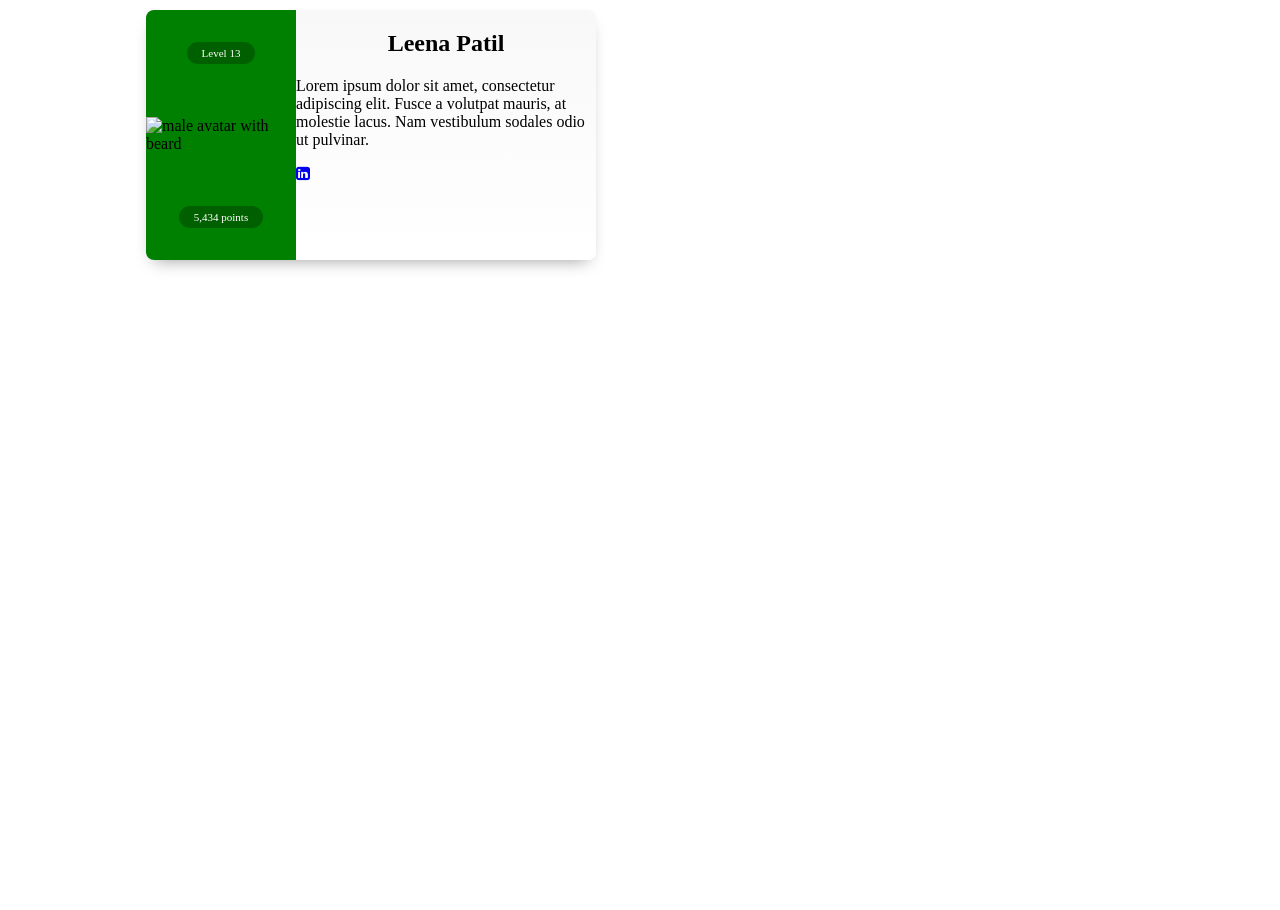
==== classtask/index.html @ e843bd2c "add cards" ====
<!DOCTYPE html>
<html lang="en">
<head>
    <meta charset="UTF-8">
    <meta name="viewport" content="width=device-width, initial-scale=1.0">
    <title>Class task</title>
     <link
      rel="stylesheet"
      href="https://cdnjs.cloudflare.com/ajax/libs/font-awesome/4.7.0/css/font-awesome.min.css"
    />
    <link href="style.css" rel="stylesheet">
</head>
<body>
    <!-- container for all cards -->
    <section class="container">
        <!-- build card container here -->
        <div class="card">
            <div class="left-info" style="--background-color: green">
                <div class="center-horizontally">
                    <p id="user-level">Level 13</p>
                </div>
                <div>
                    <img src="https://cdn-icons-png.flaticon.com/512/147/147144.png" alt="male avatar with beard">
                </div>
                <div class="center-horizontally">
                    <p id="user-points">5,434 points</p>
                </div>
            </div>
            <div class="right-info">
                <header>
                    <h1>Leena Patil</h1>
                </header>
                <div>
                    <p id="user-description">
                        Lorem ipsum dolor sit amet, consectetur adipiscing elit. Fusce a volutpat mauris, at molestie lacus. Nam vestibulum sodales odio ut pulvinar.
                    </p>
                </div>
                <div class="linkedin-link">
                    <a href="#">
                        <i class="fa fa-linkedin-square"></i>
                    </a>
                </div>
            </div>
        </div>
    </section>

</body>
</html>
---- classtask/style.css ----
:root{
    --background-color: yellow;
}

html,body{
    height: 100%;
    width: 100%;
}
.container{
    width: 80%;
    margin: auto;
}

.card{
    width: 450px;
    height: 250px;
    background: linear-gradient(#f8f8f8, #fff);
    box-shadow: 0 8px 16px -8px rgba(0,0,0,0.4);
    border-radius: 8px;
    position: relative;
    overflow: hidden;
    margin: 10px;
}


.card .left-info{
    width: 150px;
    height: 100%;
    float: left;
    background-color: var(--background-color);
    position: relative;
    display: flex;
    flex-wrap: wrap;
    align-items: center;
    justify-content: center;
}

.card .left-info img{
    height: 100px;
    width: auto;
}

.card .left-info #user-level, .card .left-info #user-points{
    color: #fff;
    background: rgba(0,0,0,0.25);
    padding: 5px 15px;
    border-radius: 100px;
    font-size: 11px;
}

.card .right-info header h1{
    text-align: center;
}
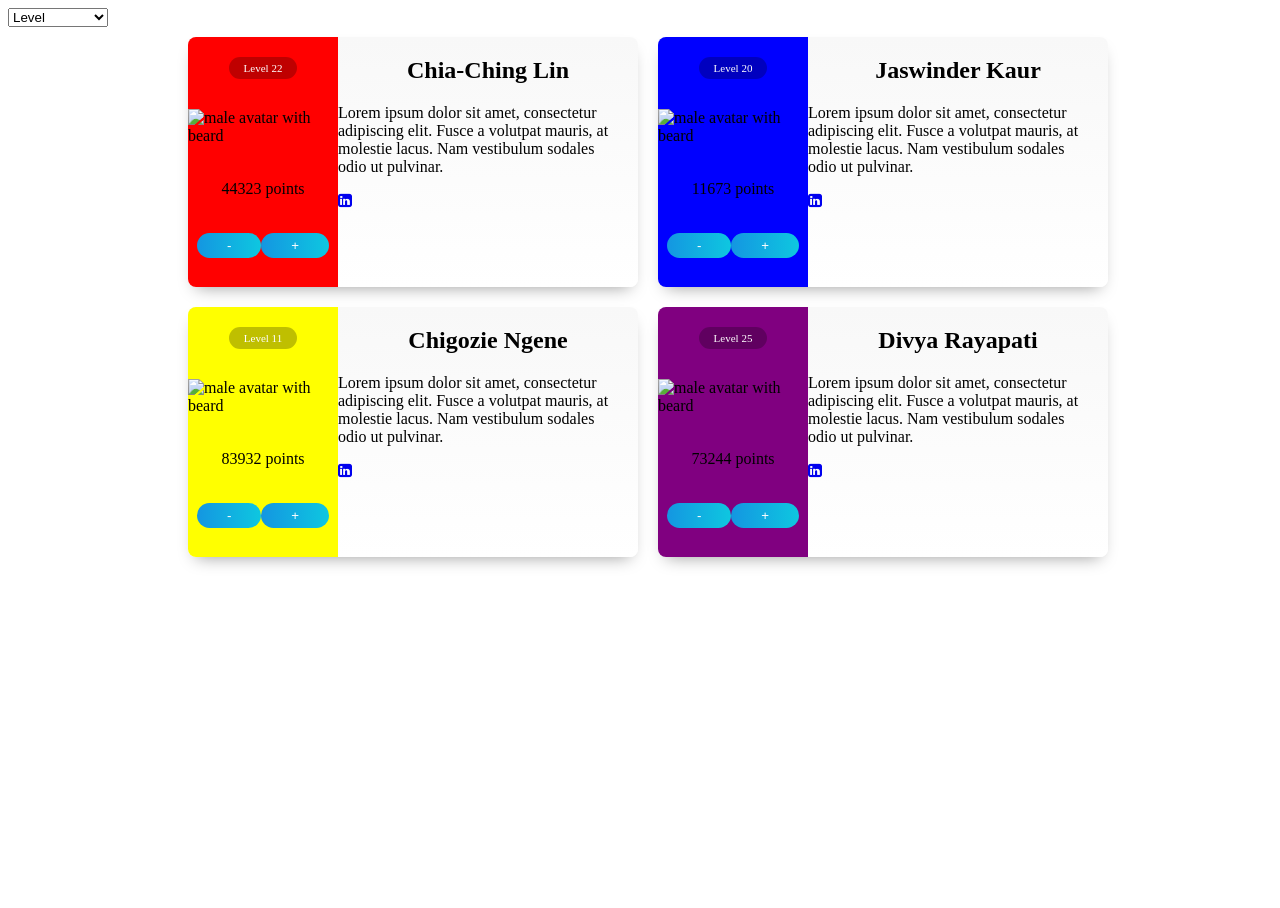
==== commit e9a2c086: "final update" ====
--- a/classtask/index.html
+++ b/classtask/index.html
@@ -11,38 +11,19 @@
     <link href="style.css" rel="stylesheet">
 </head>
 <body>
+    <select id="sortBy" onchange="sortUsers()">
+        <option disabled>Select to sort</option>
+        <option value="level">Level</option>
+        <option value="name">Name</option>
+        <option value="points">Points</option>
+    </select>
     <!-- container for all cards -->
-    <section class="container">
+    <section class="container" id="card-container">
         <!-- build card container here -->
-        <div class="card">
-            <div class="left-info" style="--background-color: green">
-                <div class="center-horizontally">
-                    <p id="user-level">Level 13</p>
-                </div>
-                <div>
-                    <img src="https://cdn-icons-png.flaticon.com/512/147/147144.png" alt="male avatar with beard">
-                </div>
-                <div class="center-horizontally">
-                    <p id="user-points">5,434 points</p>
-                </div>
-            </div>
-            <div class="right-info">
-                <header>
-                    <h1>Leena Patil</h1>
-                </header>
-                <div>
-                    <p id="user-description">
-                        Lorem ipsum dolor sit amet, consectetur adipiscing elit. Fusce a volutpat mauris, at molestie lacus. Nam vestibulum sodales odio ut pulvinar.
-                    </p>
-                </div>
-                <div class="linkedin-link">
-                    <a href="#">
-                        <i class="fa fa-linkedin-square"></i>
-                    </a>
-                </div>
-            </div>
-        </div>
+        
+        
     </section>
 
+<script src="script.js"></script>
 </body>
 </html>
--- a/classtask/style.css
+++ b/classtask/style.css
@@ -9,6 +9,9 @@
 .container{
     width: 80%;
     margin: auto;
+    display: flex;
+    flex-wrap: wrap;
+    justify-content: center;
 }
 
 .card{
@@ -50,4 +53,23 @@
 
 .card .right-info header h1{
     text-align: center;
+}
+
+.card .right-info #user-description{
+    padding: 0px 20px;
+}
+
+.plus-minus-button{
+    padding: 5px 30px;
+    border-radius: 15px;
+    border: none;
+    color: white;
+    background-image: linear-gradient(to left, #0ec7e0, #1496e1);
+}
+
+.flex-wrap{
+    display: flex;
+    flex-wrap: wrap;
+    justify-content: space-evenly;
+    margin-bottom: 20px;
 }
